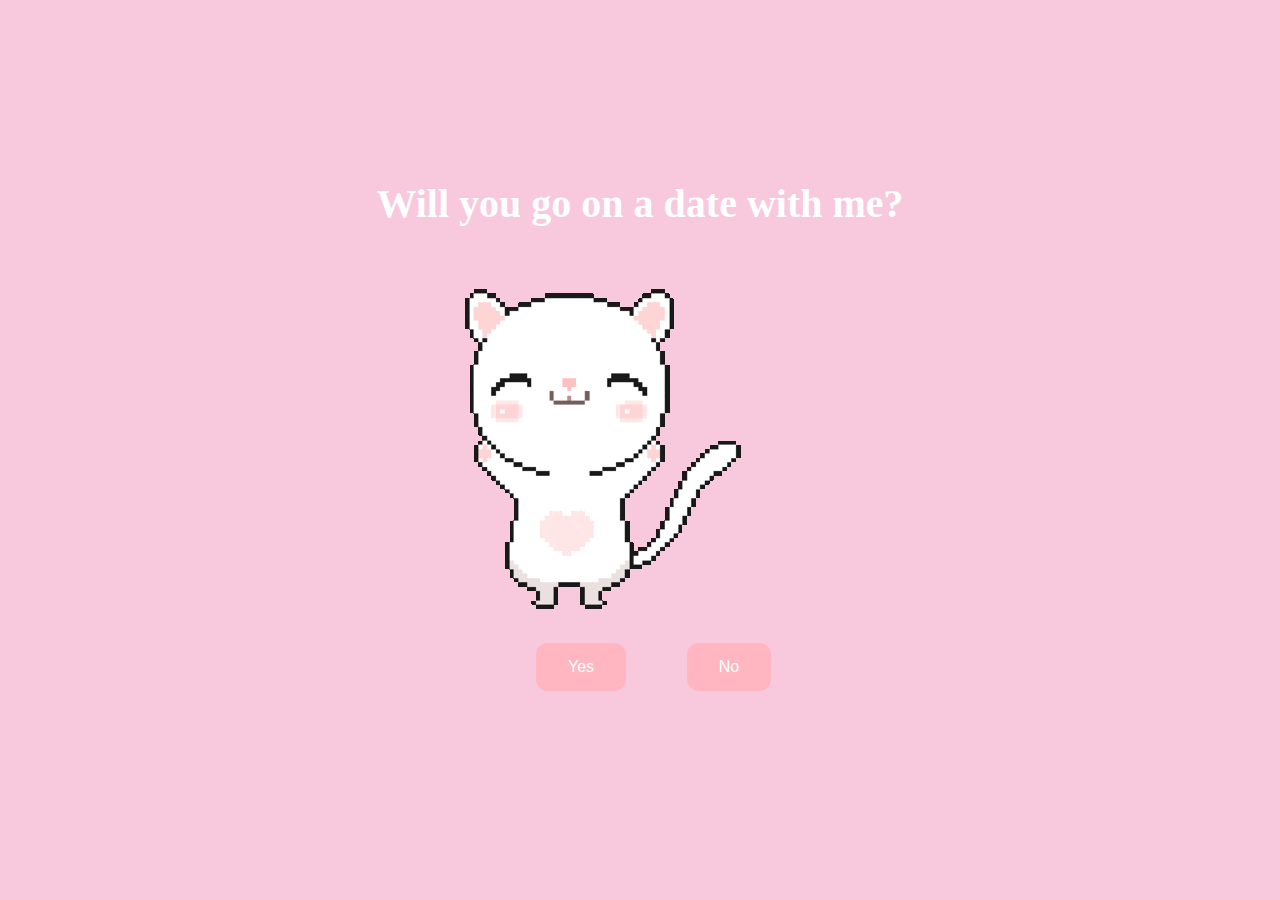
==== index.html @ d6d51e80 "Add files via upload" ====
<!DOCTYPE html>
<html lang="en">
<head>
    <meta charset="UTF-8">
    <meta name="viewport" content="width=device-width, initial-scale=1.0">
    <title>Will you go on a date with me ?</title>
    <link rel="stylesheet" href="style.css">
</head>
<body>
    <div class="container">
  <div class="header">
  <h1>Will you go on a date with me?</h1>
</div>
<div class="img">
    <img src="3.gif" height="400" width="400px" alt="">

</div>
<div class="button">

<button class="btn" id="yesButton" onclick="nextPage()">Yes</button>
<button class="btn" id="noButton" onmouseover="moveButton()" onclick="moveButton()">No</button>

<script>
 function nextPage() {
        window.location.href = "nextpage.html";
    }
    
    function moveButton() {
        var x = Math.random() * (window.innerWidth - document.getElementById('noButton').offsetWidth) - 85;
        var y = Math.random() * (window.innerHeight - document.getElementById('noButton').offsetHeight) - 48;
        document.getElementById('noButton').style.left = `${x}px`;
        document.getElementById('noButton').style.top = `${y}px`;
    }
</script> 
</div>
</div>

    </div>




    
  
</body>
</html>
---- style.css ----
body{
    display: flex;
    justify-content: center;
    align-items: center;
    display: flex;
    height: 90vh;
    background-color: #F8C8DC;
}

#noButton {
    position: absolute;
    margin-left: 150px;
    transition: 0.5s;
}

#yesButton {
    position: absolute;
    margin-right: 150px;
}

h1{
    text-align: center;
    margin-top: 20px;
    margin-bottom: 0px;
    font-family: 'Nunito';
    font-size: 40px;
    font-weight: bold;
    color: white;
  
}
.button{
    display: flex;
    flex-direction: row;
    justify-content: center;
    align-items: center;
    margin-top: 40px;
    margin-left: 30px;

}

.btn {
    background-color: #FFB6C1;
    color: white;
    padding: 15px 32px;
    text-align: center;
    display: inline-block;
    font-size: 16px;
    margin: 4px 2px;
    cursor: pointer;
    border: none;
    border-radius: 12px;
    transition: background-color 0.3s ease;
}

img{
    display: flex;
    justify-content: center;
    align-items: center;

}

@media only screen and (max-width: 320px) and (max-height: 568px) {
    body {
        height: 100vh;
    }

    .header_text {
        font-size: 20px;
    }

    img {
        height: 60vh;
    }

    .btn {
        padding: 10px 18px;
        font-size: 12px;
    }
}

@media only screen and (max-width: 414px) and (max-height: 736px) {
    body {
        height: 90vh;
    }

    .header_text {
        font-size: 28px;
    }

    img {
        height: 60vh;
    }

    .btn {
        padding: 15px 25px;
        font-size: 14px;
    }
}
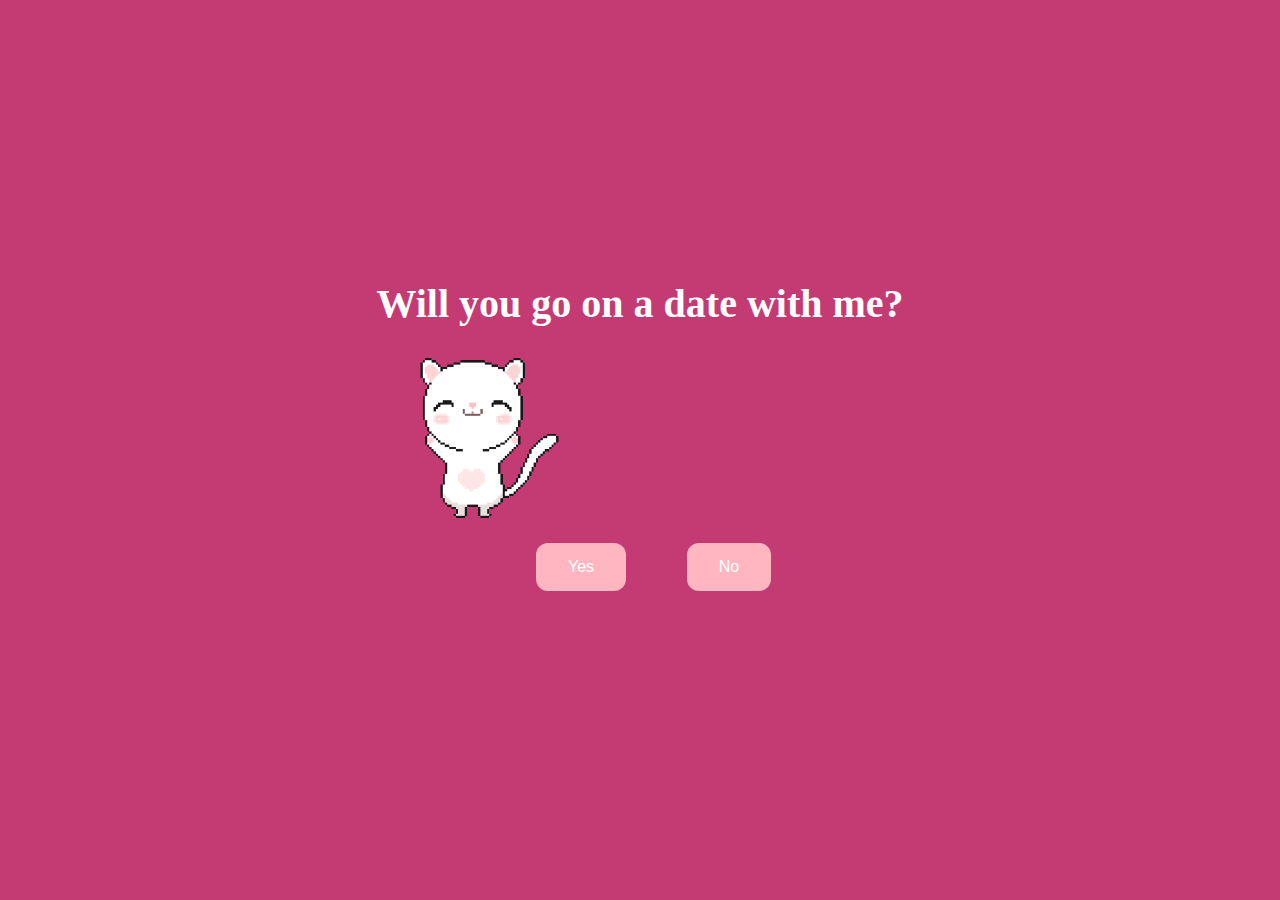
==== commit d9cb5488: "Update index.html" ====
--- a/index.html
+++ b/index.html
@@ -3,7 +3,7 @@
 <head>
     <meta charset="UTF-8">
     <meta name="viewport" content="width=device-width, initial-scale=1.0">
-    <title>Will you go on a date with me ?</title>
+    <title>Will you.....?</title>
     <link rel="stylesheet" href="style.css">
 </head>
 <body>
@@ -12,7 +12,7 @@
   <h1>Will you go on a date with me?</h1>
 </div>
 <div class="img">
-    <img src="3.gif" height="400" width="400px" alt="">
+    <img src="3.gif" height="200" width="200px" alt="">
 
 </div>
 <div class="button">
@@ -43,4 +43,4 @@
     
   
 </body>
-</html>+</html>
--- a/style.css
+++ b/style.css
@@ -4,7 +4,7 @@
     align-items: center;
     display: flex;
     height: 90vh;
-    background-color: #F8C8DC;
+    background-color: #c43b74;
 }
 
 #noButton {
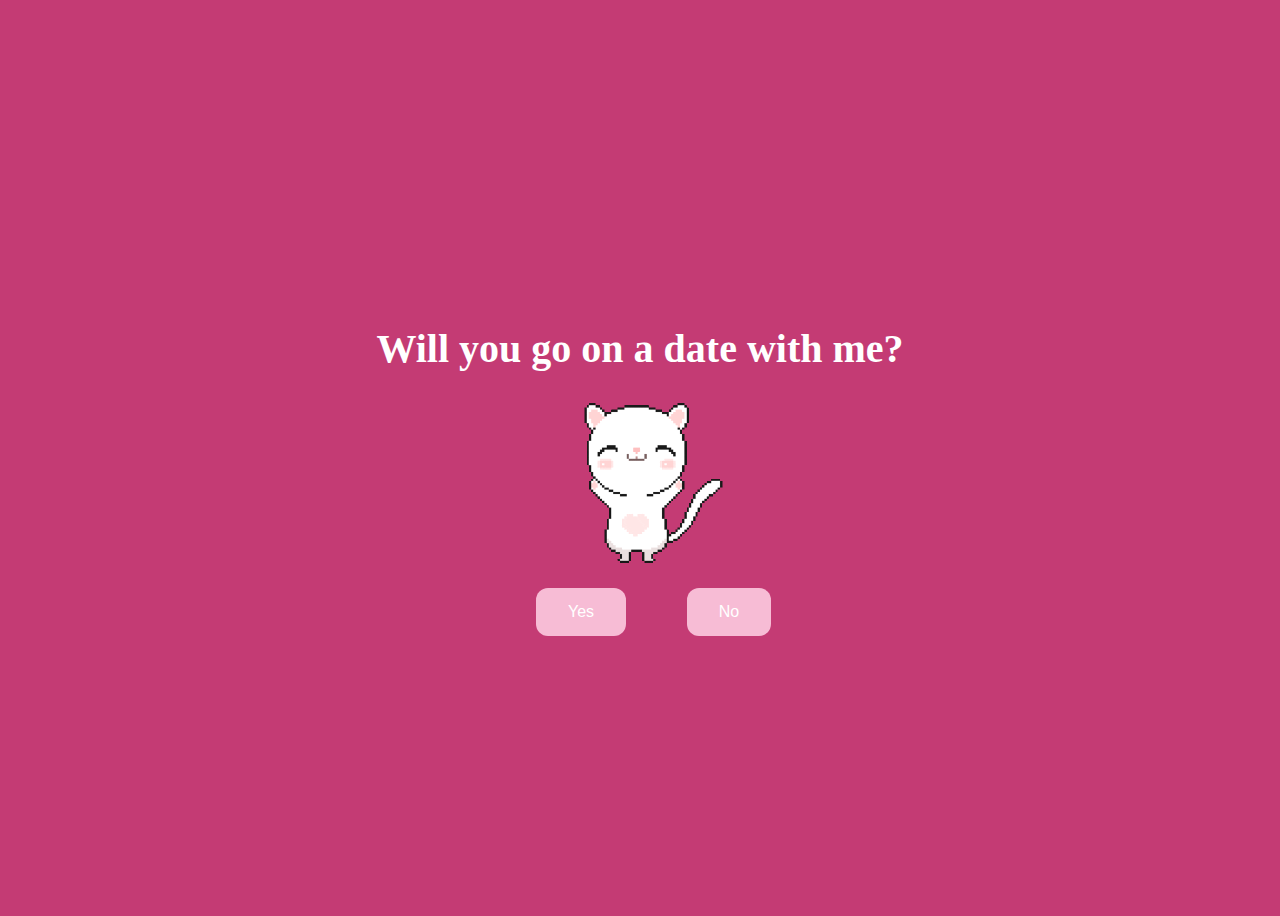
==== commit f3544fdf: "Update index.html" ====
--- a/index.html
+++ b/index.html
@@ -11,7 +11,7 @@
   <div class="header">
   <h1>Will you go on a date with me?</h1>
 </div>
-<div class="img">
+<div class="img" style="display: flex; justify-content: center;">
     <img src="3.gif" height="200" width="200px" alt="">
 
 </div>
--- a/style.css
+++ b/style.css
@@ -2,8 +2,7 @@
     display: flex;
     justify-content: center;
     align-items: center;
-    display: flex;
-    height: 90vh;
+    height: 100vh;
     background-color: #c43b74;
 }
 
@@ -39,7 +38,7 @@
 }
 
 .btn {
-    background-color: #FFB6C1;
+    background-color: #f7bcd5;
     color: white;
     padding: 15px 32px;
     text-align: center;
@@ -52,11 +51,10 @@
     transition: background-color 0.3s ease;
 }
 
-img{
+.img{
     display: flex;
     justify-content: center;
     align-items: center;
-
 }
 
 @media only screen and (max-width: 320px) and (max-height: 568px) {
@@ -68,7 +66,7 @@
         font-size: 20px;
     }
 
-    img {
+    .img {
         height: 60vh;
     }
 
@@ -87,7 +85,7 @@
         font-size: 28px;
     }
 
-    img {
+    .img {
         height: 60vh;
     }
 
